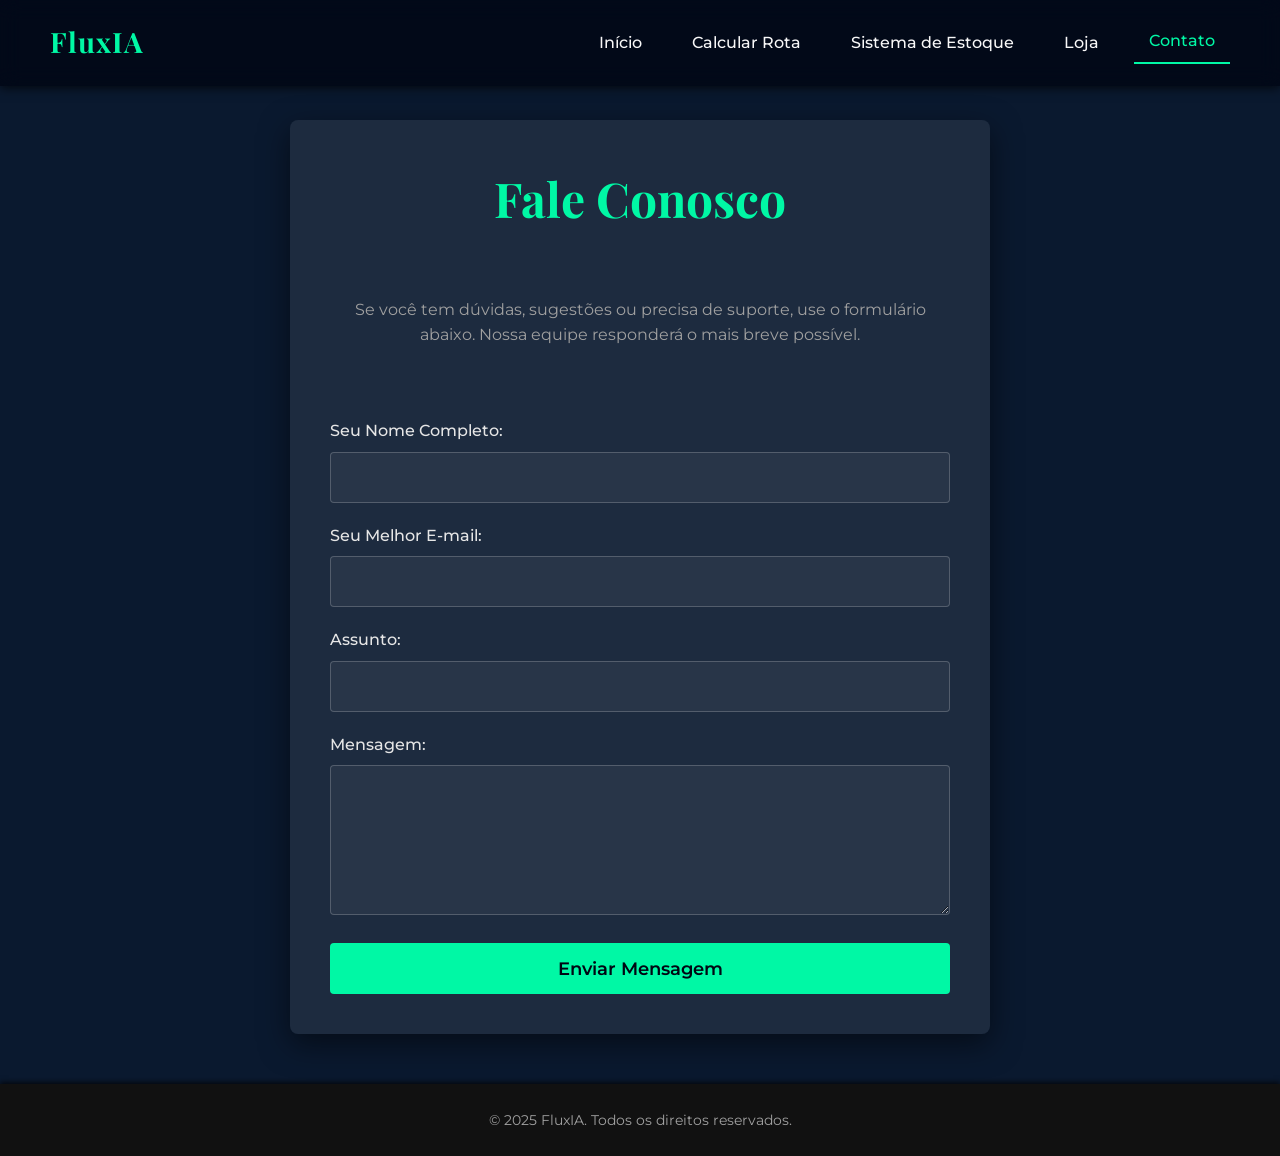
==== contato.html @ a32a06ac "Add files via upload" ====
<!DOCTYPE html>
<html lang="pt-br">

<head>
    <meta charset="UTF-8">
    <title>Fale Conosco - FluxIA</title>
    <meta name="viewport" content="width=device-width, initial-scale=1.0">
    <link rel="preconnect" href="https://fonts.googleapis.com">
    <link rel="preconnect" href="https://fonts.gstatic.com" crossorigin>
    <link href="https://fonts.googleapis.com/css2?family=Montserrat:wght@300;400;500;600&family=Playfair+Display:wght@400;700&display=swap" rel="stylesheet">
    <link rel="stylesheet" href="https://cdnjs.cloudflare.com/ajax/libs/font-awesome/6.0.0-beta3/css/all.min.css">
    
    <style>
        /* Variáveis de Cor Mantidas */
        :root {
            /* Paleta de Cores: Verde e Branco */
            --dark-bg: #010613;
            --primary-color: #00F8A5;
            /* Verde vibrante */
            --secondary-color: #E6E6E6;
            /* Cinza/branco suave */
            --text-light: #F8F8F8;
            --text-muted: #A0A0A0;
            --card-bg: rgba(255, 255, 255, 0.08);
            --header-bg: rgba(1, 6, 19, 0.8);
            --main-bg-color: #0A192F;
        }

        html { scroll-behavior: smooth; }
        * {
            margin: 0;
            padding: 0;
            box-sizing: border-box;
            font-family: 'Montserrat', sans-serif;
        }

        body {
            background-color: var(--main-bg-color);
            color: var(--text-light);
            overflow-x: hidden;
            line-height: 1.6;
            min-height: 100vh;
            display: flex;
            flex-direction: column;
        }

        /* HEADER & FOOTER (Estilos mantidos) */
        header {
            background-color: var(--header-bg);
            backdrop-filter: blur(10px);
            display: flex;
            justify-content: space-between;
            align-items: center;
            padding: 20px 50px;
            position: fixed;
            top: 0;
            left: 0;
            width: 100%;
            z-index: 100;
            box-shadow: 0 2px 10px rgba(0, 0, 0, 0.7);
        }

        .logo {
            font-family: 'Playfair Display', serif;
            font-size: 28px;
            font-weight: 700;
            color: var(--primary-color);
            text-decoration: none;
            letter-spacing: 1px;
        }

        nav { display: flex; gap: 20px; }
        nav a {
            text-decoration: none;
            color: var(--text-light);
            font-weight: 500;
            padding: 10px 15px;
            transition: all 0.3s ease;
            position: relative;
        }

        nav a:hover, nav a.active {
            color: var(--primary-color);
            transform: translateY(-2px);
        }
        
        nav a::after {
            content: '';
            position: absolute;
            width: 0;
            height: 2px;
            background: var(--primary-color);
            left: 50%;
            bottom: 0;
            transition: width 0.3s ease, left 0.3s ease;
        }

        nav a:hover::after, nav a.active::after {
            width: 100%;
            left: 0;
        }

        /* CONTEÚDO PRINCIPAL */
        main {
            padding: 120px 20px 50px;
            max-width: 1000px;
            margin: 0 auto;
            flex-grow: 1;
            width: 100%;
            display: flex;
            flex-direction: column;
            align-items: center;
        }

        .contact-container {
            display: flex;
            flex-direction: column;
            width: 100%;
            gap: 40px;
            max-width: 700px;
            padding: 40px;
            background-color: var(--card-bg);
            border-radius: 8px;
            box-shadow: 0 10px 30px rgba(0, 0, 0, 0.5);
            animation: fadeIn 1s ease;
        }

        .contact-container h1 {
            font-family: 'Playfair Display', serif;
            font-size: clamp(2rem, 4vw, 3rem);
            color: var(--primary-color);
            text-align: center;
            margin-bottom: 20px;
        }
        
        .contact-container p {
            text-align: center;
            color: var(--text-muted);
            margin-bottom: 30px;
        }

        .form-group { margin-bottom: 20px; }

        .form-group label {
            display: block;
            margin-bottom: 8px;
            font-weight: 500;
            color: var(--secondary-color);
        }

        .form-group input,
        .form-group textarea {
            width: 100%;
            padding: 15px;
            font-size: 1rem;
            border: 1px solid rgba(255, 255, 255, 0.2);
            border-radius: 4px;
            background-color: rgba(255, 255, 255, 0.05);
            color: var(--text-light);
            transition: all 0.3s ease;
            resize: vertical;
        }

        .form-group input:focus,
        .form-group textarea:focus {
            outline: none;
            border-color: var(--primary-color);
            box-shadow: 0 0 5px rgba(100, 255, 218, 0.5); 
        }

        .form-group textarea { min-height: 150px; }

        button.submit-btn {
            cursor: pointer;
            background-color: var(--primary-color);
            color: var(--dark-bg);
            font-weight: 600;
            border: none;
            padding: 15px 20px;
            border-radius: 4px;
            width: 100%;
            font-size: 1.1rem;
            transition: all 0.3s ease;
        }

        button.submit-btn:hover {
            transform: translateY(-2px);
            box-shadow: 0 5px 15px rgba(100, 255, 218, 0.4);
            background-color: #4EE8C1;
        }
        
        #feedbackMessage {
            margin-top: 20px;
            padding: 15px;
            border-radius: 4px;
            text-align: center;
            font-weight: 600;
            display: none; 
        }
        
        .success { background-color: #28a745; color: white; }
        .error { background-color: #dc3545; color: white; }
        .hidden { display: none; }

        /* FOOTER */
        footer {
            background-color: #111111;
            color: #EEEEEE; 
            padding: 25px 0;
            width: 100%;
            margin-top: auto;
            box-shadow: 0 -2px 5px rgba(0, 0, 0, 0.7); 
            text-align: center;
        }
        
        footer p {
            margin: 0;
            font-size: 14px;
            color: var(--text-muted);
        }

        @media (max-width: 768px) {
            header {
                flex-direction: column;
                padding: 20px;
                gap: 15px;
            }

            main { padding-top: 150px; }
            .contact-container { padding: 25px; }
        }
    </style>
</head>

<body>
    <header>
        <a href="Fluxiainicio.html" class="logo">FluxIA</a>
        <nav>
            <a href="Fluxiainicio.html">Início</a>
            <a href="calcular rotas.html">Calcular Rota</a>
            <a href="estoque.html">Sistema de Estoque</a>
            <a href="loja.html">Loja</a>
            <a href="contato.html" class="active">Contato</a>
        </nav>
    </header>

    <main>
        <div class="contact-container">
            <h1>Fale Conosco</h1>
            <p>Se você tem dúvidas, sugestões ou precisa de suporte, use o formulário abaixo. Nossa equipe responderá o mais breve possível.</p>
            
            <form action="https://formspree.io/f/xyznwlwo" method="POST" id="contactForm">
                
                <div class="form-group">
                    <label for="name">Seu Nome Completo:</label>
                    <input type="text" id="name" name="Nome" required>
                </div>
                
                <div class="form-group">
                    <label for="email">Seu Melhor E-mail:</label>
                    <input type="email" id="email" name="_replyto" required>
                </div>
                
                <div class="form-group">
                    <label for="subject">Assunto:</label>
                    <input type="text" id="subject" name="Assunto" required>
                </div>

                <div class="form-group">
                    <label for="message">Mensagem:</label>
                    <textarea id="message" name="Mensagem" required></textarea>
                </div>
                
                <button type="submit" class="submit-btn">Enviar Mensagem</button>
            </form>
            
            <div id="feedbackMessage"></div>
        </div>
    </main>

    <footer>
        <p>© 2025 FluxIA. Todos os direitos reservados.</p>
    </footer>
   
    <script>
        document.addEventListener('DOMContentLoaded', () => {
            const form = document.getElementById('contactForm');
            const feedbackMessage = document.getElementById('feedbackMessage');
            
            // Verifica a URL em busca do parâmetro '?submitted=true' após o Formspree
            const urlParams = new URLSearchParams(window.location.search);
            if (urlParams.get('submitted') === 'true') {
                feedbackMessage.textContent = 'Mensagem enviada com sucesso! Agradecemos o seu contato.';
                feedbackMessage.className = 'success';
                feedbackMessage.style.display = 'block';
                
                // Limpa o parâmetro da URL após exibir o feedback (boa prática)
                history.replaceState(null, '', window.location.pathname);
            }
            
            // Adiciona um listener para mostrar uma mensagem de espera ao clicar no botão
            form.addEventListener('submit', function() {
                // Mensagem de erro caso o ID não tenha sido trocado
                if (form.action.includes('SEU_ID_DO_FORMSPREE_PARA_YURI')) {
                    feedbackMessage.textContent = 'ERRO: Por favor, troque o placeholder do Formspree (action) pelo seu ID real.';
                    feedbackMessage.className = 'error';
                } else {
                    // Mensagem de envio real (feedback visual antes do Formspree redirecionar)
                    feedbackMessage.textContent = 'Enviando... Por favor, aguarde o Formspree.';
                    feedbackMessage.className = 'success';
                }
                feedbackMessage.style.display = 'block';
            });
        });
    </script>
</body>

</html>
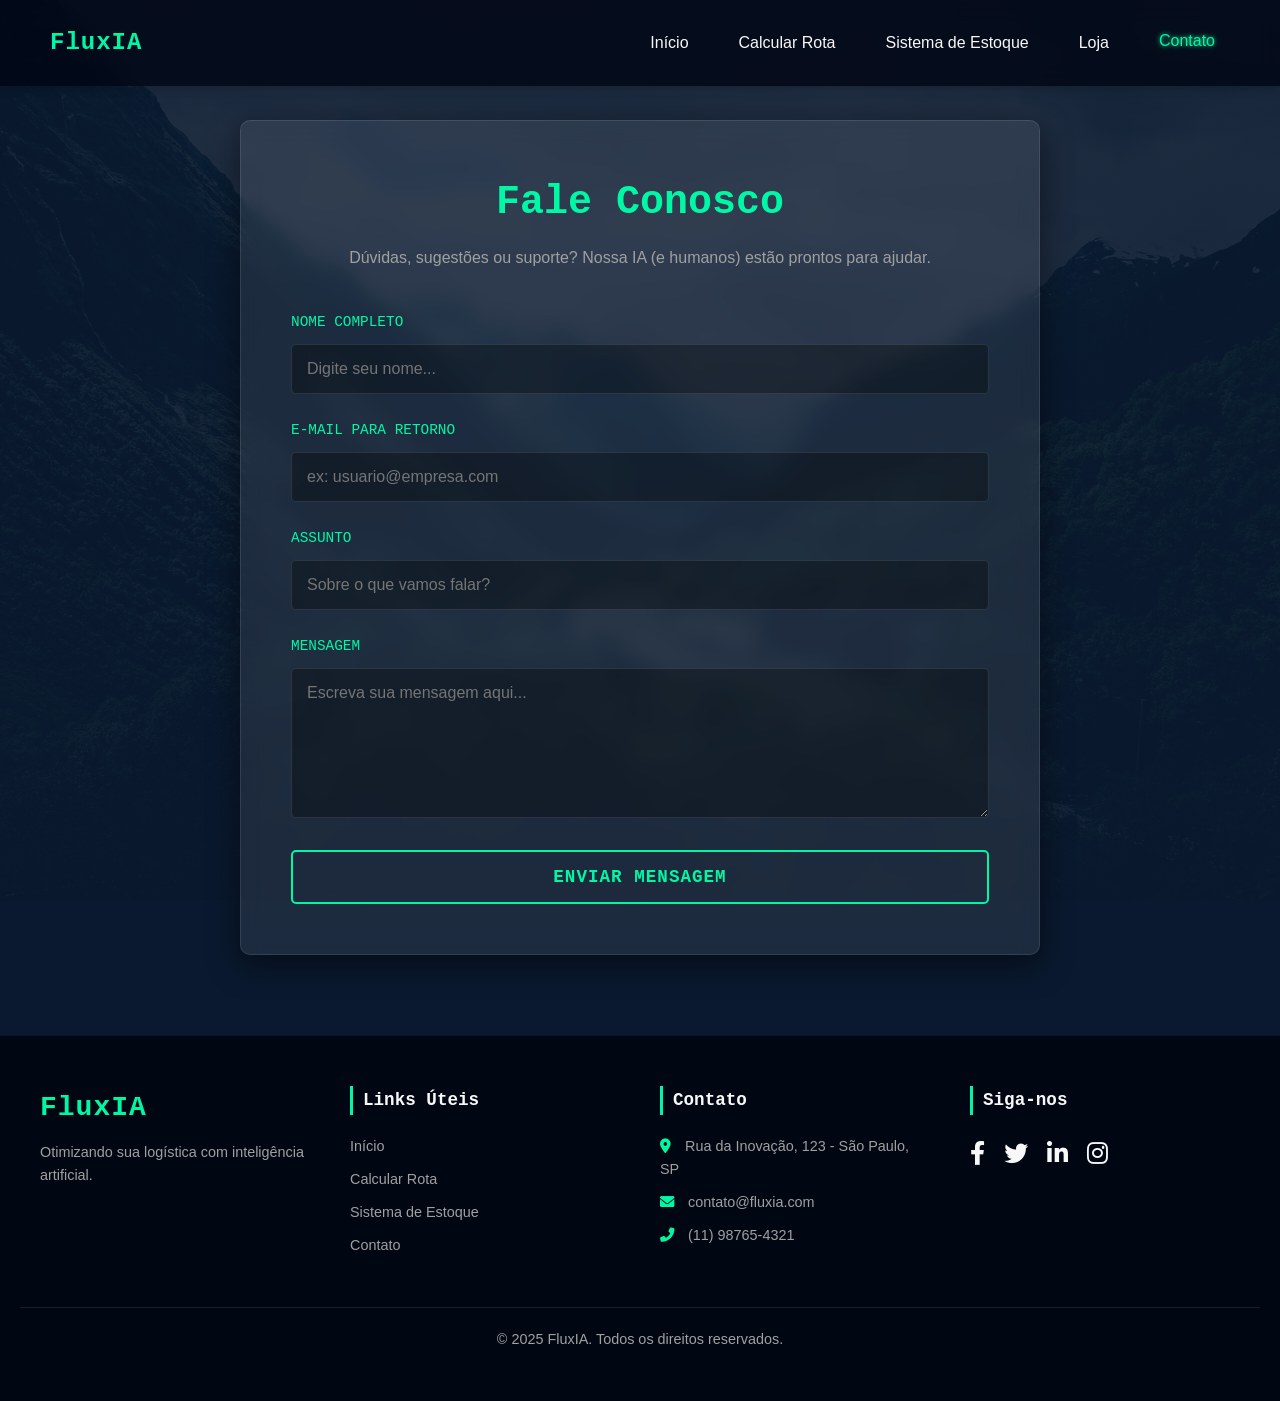
==== commit 4b182abf: "contato.html" ====
--- a/contato.html
+++ b/contato.html
@@ -3,22 +3,20 @@
 
 <head>
     <meta charset="UTF-8">
+    <meta name="viewport" content="width=device-width, initial-scale=1.0">
     <title>Fale Conosco - FluxIA</title>
-    <meta name="viewport" content="width=device-width, initial-scale=1.0">
+    
     <link rel="preconnect" href="https://fonts.googleapis.com">
     <link rel="preconnect" href="https://fonts.gstatic.com" crossorigin>
-    <link href="https://fonts.googleapis.com/css2?family=Montserrat:wght@300;400;500;600&family=Playfair+Display:wght@400;700&display=swap" rel="stylesheet">
+    <link href="https://fonts.googleapis.com/css2?family=Space+Mono:wght@400;700&family=Poppins:wght@400;500;600&display=swap" rel="stylesheet">
     <link rel="stylesheet" href="https://cdnjs.cloudflare.com/ajax/libs/font-awesome/6.0.0-beta3/css/all.min.css">
     
     <style>
-        /* Variáveis de Cor Mantidas */
         :root {
-            /* Paleta de Cores: Verde e Branco */
+            /* Mesma paleta do Fluxiainicio */
             --dark-bg: #010613;
-            --primary-color: #00F8A5;
-            /* Verde vibrante */
+            --primary-color: #00F8A5; /* Verde vibrante */
             --secondary-color: #E6E6E6;
-            /* Cinza/branco suave */
             --text-light: #F8F8F8;
             --text-muted: #A0A0A0;
             --card-bg: rgba(255, 255, 255, 0.08);
@@ -26,12 +24,14 @@
             --main-bg-color: #0A192F;
         }
 
+        /* Reset & Global Styles */
         html { scroll-behavior: smooth; }
+
         * {
             margin: 0;
             padding: 0;
             box-sizing: border-box;
-            font-family: 'Montserrat', sans-serif;
+            font-family: 'Poppins', sans-serif;
         }
 
         body {
@@ -39,12 +39,17 @@
             color: var(--text-light);
             overflow-x: hidden;
             line-height: 1.6;
-            min-height: 100vh;
             display: flex;
             flex-direction: column;
-        }
-
-        /* HEADER & FOOTER (Estilos mantidos) */
+            min-height: 100vh;
+            /* Opcional: Adicionar a imagem de fundo suavemente como no início */
+            background-image: linear-gradient(rgba(10, 25, 47, 0.9), rgba(10, 25, 47, 0.95)), url('imagemfundo.jpg');
+            background-size: cover;
+            background-attachment: fixed;
+            background-position: center;
+        }
+
+        /* Header & Navigation (Idêntico ao Início) */
         header {
             background-color: var(--header-bg);
             backdrop-filter: blur(10px);
@@ -57,12 +62,12 @@
             left: 0;
             width: 100%;
             z-index: 100;
-            box-shadow: 0 2px 10px rgba(0, 0, 0, 0.7);
+            box-shadow: 0 2px 10px rgba(0, 0, 0, 0.2);
         }
 
         .logo {
-            font-family: 'Playfair Display', serif;
-            font-size: 28px;
+            font-family: 'Space Mono', monospace;
+            font-size: 24px;
             font-weight: 700;
             color: var(--primary-color);
             text-decoration: none;
@@ -70,82 +75,75 @@
         }
 
         nav { display: flex; gap: 20px; }
+
         nav a {
             text-decoration: none;
             color: var(--text-light);
             font-weight: 500;
             padding: 10px 15px;
             transition: all 0.3s ease;
+        }
+
+        nav a:hover, nav a.active {
+            color: var(--primary-color);
+            transform: translateY(-2px);
+            text-shadow: 0 0 5px var(--primary-color);
+        }
+
+        /* Conteúdo Principal */
+        main {
+            padding-top: 120px; /* Espaço para o header fixo */
+            padding-bottom: 80px;
+            padding-left: 20px;
+            padding-right: 20px;
+            flex: 1;
+            display: flex;
+            justify-content: center;
+            align-items: center;
+        }
+
+        .contact-container {
+            width: 100%;
+            max-width: 800px;
+            background-color: var(--card-bg);
+            backdrop-filter: blur(10px);
+            border: 1px solid rgba(255, 255, 255, 0.1);
+            border-radius: 10px;
+            padding: 50px;
+            box-shadow: 0 10px 30px rgba(0, 0, 0, 0.5);
+            animation: slideInUp 0.8s ease-out;
             position: relative;
         }
-
-        nav a:hover, nav a.active {
-            color: var(--primary-color);
-            transform: translateY(-2px);
-        }
         
-        nav a::after {
-            content: '';
-            position: absolute;
-            width: 0;
-            height: 2px;
-            background: var(--primary-color);
-            left: 50%;
-            bottom: 0;
-            transition: width 0.3s ease, left 0.3s ease;
-        }
-
-        nav a:hover::after, nav a.active::after {
-            width: 100%;
-            left: 0;
-        }
-
-        /* CONTEÚDO PRINCIPAL */
-        main {
-            padding: 120px 20px 50px;
-            max-width: 1000px;
-            margin: 0 auto;
-            flex-grow: 1;
-            width: 100%;
-            display: flex;
-            flex-direction: column;
-            align-items: center;
-        }
-
-        .contact-container {
-            display: flex;
-            flex-direction: column;
-            width: 100%;
-            gap: 40px;
-            max-width: 700px;
-            padding: 40px;
-            background-color: var(--card-bg);
-            border-radius: 8px;
-            box-shadow: 0 10px 30px rgba(0, 0, 0, 0.5);
-            animation: fadeIn 1s ease;
+        /* Borda brilhante suave ao passar o mouse, similar aos cards do início */
+        .contact-container:hover {
+            border: 1px solid rgba(0, 248, 165, 0.3);
         }
 
         .contact-container h1 {
-            font-family: 'Playfair Display', serif;
-            font-size: clamp(2rem, 4vw, 3rem);
+            font-family: 'Space Mono', monospace;
+            font-size: 2.5rem;
             color: var(--primary-color);
             text-align: center;
-            margin-bottom: 20px;
+            margin-bottom: 10px;
         }
         
-        .contact-container p {
+        .contact-container p.subtitle {
             text-align: center;
             color: var(--text-muted);
-            margin-bottom: 30px;
-        }
-
-        .form-group { margin-bottom: 20px; }
+            margin-bottom: 40px;
+            font-size: 1rem;
+        }
+
+        .form-group { margin-bottom: 25px; }
 
         .form-group label {
             display: block;
-            margin-bottom: 8px;
+            margin-bottom: 10px;
             font-weight: 500;
-            color: var(--secondary-color);
+            color: var(--primary-color);
+            font-family: 'Space Mono', monospace;
+            font-size: 0.9rem;
         }
 
         .form-group input,
@@ -153,81 +151,153 @@
             width: 100%;
             padding: 15px;
             font-size: 1rem;
-            border: 1px solid rgba(255, 255, 255, 0.2);
-            border-radius: 4px;
-            background-color: rgba(255, 255, 255, 0.05);
+            border: 1px solid rgba(255, 255, 255, 0.1);
+            border-radius: 5px;
+            background-color: rgba(0, 0, 0, 0.3); /* Fundo mais escuro para input */
             color: var(--text-light);
             transition: all 0.3s ease;
-            resize: vertical;
+            font-family: 'Poppins', sans-serif;
         }
 
         .form-group input:focus,
         .form-group textarea:focus {
             outline: none;
             border-color: var(--primary-color);
-            box-shadow: 0 0 5px rgba(100, 255, 218, 0.5); 
-        }
-
-        .form-group textarea { min-height: 150px; }
+            box-shadow: 0 0 10px rgba(0, 248, 165, 0.2);
+            background-color: rgba(0, 0, 0, 0.5);
+        }
+
+        .form-group textarea { 
+            min-height: 150px; 
+            resize: vertical;
+        }
 
         button.submit-btn {
             cursor: pointer;
-            background-color: var(--primary-color);
-            color: var(--dark-bg);
-            font-weight: 600;
-            border: none;
-            padding: 15px 20px;
-            border-radius: 4px;
+            background: transparent;
+            color: var(--primary-color);
+            border: 2px solid var(--primary-color);
+            font-family: 'Space Mono', monospace;
+            font-weight: 700;
+            padding: 15px 30px;
+            border-radius: 5px;
             width: 100%;
             font-size: 1.1rem;
             transition: all 0.3s ease;
+            text-transform: uppercase;
+            letter-spacing: 1px;
         }
 
         button.submit-btn:hover {
-            transform: translateY(-2px);
-            box-shadow: 0 5px 15px rgba(100, 255, 218, 0.4);
-            background-color: #4EE8C1;
+            background-color: var(--primary-color);
+            color: var(--dark-bg);
+            box-shadow: 0 0 15px var(--primary-color);
+            transform: translateY(-3px);
         }
         
+        /* Feedback Messages */
         #feedbackMessage {
             margin-top: 20px;
             padding: 15px;
-            border-radius: 4px;
+            border-radius: 5px;
             text-align: center;
             font-weight: 600;
             display: none; 
+            font-family: 'Space Mono', monospace;
         }
         
-        .success { background-color: #28a745; color: white; }
-        .error { background-color: #dc3545; color: white; }
-        .hidden { display: none; }
-
-        /* FOOTER */
+        .success { background-color: rgba(40, 167, 69, 0.2); color: #28a745; border: 1px solid #28a745; }
+        .error { background-color: rgba(220, 53, 69, 0.2); color: #dc3545; border: 1px solid #dc3545; }
+
+        /* Animação de entrada */
+        @keyframes slideInUp {
+            from { transform: translateY(30px); opacity: 0; }
+            to { transform: translateY(0); opacity: 1; }
+        }
+
+        /* Footer (Idêntico ao Início) */
         footer {
-            background-color: #111111;
-            color: #EEEEEE; 
-            padding: 25px 0;
-            width: 100%;
-            margin-top: auto;
-            box-shadow: 0 -2px 5px rgba(0, 0, 0, 0.7); 
+            background-color: var(--dark-bg);
+            color: var(--text-muted);
+            padding: 50px 20px;
+            font-size: 0.9rem;
+            border-top: 1px solid rgba(255, 255, 255, 0.05);
+        }
+
+        .footer-container {
+            display: flex;
+            flex-wrap: wrap;
+            justify-content: space-between;
+            align-items: flex-start;
+            max-width: 1200px;
+            margin: 0 auto;
+            gap: 40px;
+        }
+
+        .footer-logo, .footer-links, .footer-contact, .footer-social {
+            flex: 1;
+            min-width: 200px;
+        }
+
+        .footer-logo .logo {
+            font-size: 28px;
+            color: var(--primary-color);
+            margin-bottom: 10px;
+            display: block;
+        }
+
+        .footer-links h4, .footer-contact h4, .footer-social h4 {
+            color: var(--text-light);
+            font-family: 'Space Mono', monospace;
+            font-size: 1.1rem;
+            margin-bottom: 20px;
+            border-left: 3px solid var(--primary-color);
+            padding-left: 10px;
+        }
+
+        .footer-links ul { list-style: none; }
+        .footer-links li { margin-bottom: 10px; }
+
+        .footer-links a {
+            text-decoration: none;
+            color: var(--text-muted);
+            transition: color 0.3s ease;
+        }
+
+        .footer-links a:hover { color: var(--primary-color); }
+
+        .footer-contact p { margin-bottom: 10px; }
+        .footer-contact i { margin-right: 10px; color: var(--primary-color); }
+
+        .footer-social a {
+            color: var(--text-light);
+            font-size: 1.5rem;
+            margin-right: 15px;
+            transition: color 0.3s ease, transform 0.3s ease;
+        }
+
+        .footer-social a:hover {
+            color: var(--primary-color);
+            transform: translateY(-3px);
+        }
+
+        .footer-bottom {
             text-align: center;
-        }
-        
-        footer p {
-            margin: 0;
-            font-size: 14px;
+            margin-top: 40px;
+            padding-top: 20px;
+            border-top: 1px solid rgba(255, 255, 255, 0.1);
             color: var(--text-muted);
         }
 
+        /* Responsividade */
         @media (max-width: 768px) {
             header {
+                padding: 15px 20px;
                 flex-direction: column;
-                padding: 20px;
                 gap: 15px;
             }
-
-            main { padding-top: 150px; }
-            .contact-container { padding: 25px; }
+            .contact-container { padding: 30px 20px; }
+            .hero-title { font-size: 3rem; }
         }
     </style>
 </head>
@@ -247,31 +317,31 @@
     <main>
         <div class="contact-container">
             <h1>Fale Conosco</h1>
-            <p>Se você tem dúvidas, sugestões ou precisa de suporte, use o formulário abaixo. Nossa equipe responderá o mais breve possível.</p>
+            <p class="subtitle">Dúvidas, sugestões ou suporte? Nossa IA (e humanos) estão prontos para ajudar.</p>
             
             <form action="https://formspree.io/f/xyznwlwo" method="POST" id="contactForm">
                 
                 <div class="form-group">
-                    <label for="name">Seu Nome Completo:</label>
-                    <input type="text" id="name" name="Nome" required>
+                    <label for="name">NOME COMPLETO</label>
+                    <input type="text" id="name" name="Nome" placeholder="Digite seu nome..." required>
                 </div>
                 
                 <div class="form-group">
-                    <label for="email">Seu Melhor E-mail:</label>
-                    <input type="email" id="email" name="_replyto" required>
+                    <label for="email">E-MAIL PARA RETORNO</label>
+                    <input type="email" id="email" name="_replyto" placeholder="ex: usuario@empresa.com" required>
                 </div>
                 
                 <div class="form-group">
-                    <label for="subject">Assunto:</label>
-                    <input type="text" id="subject" name="Assunto" required>
+                    <label for="subject">ASSUNTO</label>
+                    <input type="text" id="subject" name="Assunto" placeholder="Sobre o que vamos falar?" required>
                 </div>
 
                 <div class="form-group">
-                    <label for="message">Mensagem:</label>
-                    <textarea id="message" name="Mensagem" required></textarea>
+                    <label for="message">MENSAGEM</label>
+                    <textarea id="message" name="Mensagem" placeholder="Escreva sua mensagem aqui..." required></textarea>
                 </div>
                 
-                <button type="submit" class="submit-btn">Enviar Mensagem</button>
+                <button type="submit" class="submit-btn">ENVIAR MENSAGEM</button>
             </form>
             
             <div id="feedbackMessage"></div>
@@ -279,7 +349,37 @@
     </main>
 
     <footer>
-        <p>© 2025 FluxIA. Todos os direitos reservados.</p>
+        <div class="footer-container">
+            <div class="footer-logo">
+                <a href="#" class="logo">FluxIA</a>
+                <p>Otimizando sua logística com inteligência artificial.</p>
+            </div>
+            <div class="footer-links">
+                <h4>Links Úteis</h4>
+                <ul>
+                    <li><a href="Fluxiainicio.html">Início</a></li>
+                    <li><a href="calcular rotas.html">Calcular Rota</a></li>
+                    <li><a href="estoque.html">Sistema de Estoque</a></li>
+                    <li><a href="contato.html">Contato</a></li>
+                </ul>
+            </div>
+            <div class="footer-contact">
+                <h4>Contato</h4>
+                <p><i class="fas fa-map-marker-alt"></i> Rua da Inovação, 123 - São Paulo, SP</p>
+                <p><i class="fas fa-envelope"></i> contato@fluxia.com</p>
+                <p><i class="fas fa-phone-alt"></i> (11) 98765-4321</p>
+            </div>
+            <div class="footer-social">
+                <h4>Siga-nos</h4>
+                <a href="#"><i class="fab fa-facebook-f"></i></a>
+                <a href="#"><i class="fab fa-twitter"></i></a>
+                <a href="#"><i class="fab fa-linkedin-in"></i></a>
+                <a href="#"><i class="fab fa-instagram"></i></a>
+            </div>
+        </div>
+        <div class="footer-bottom">
+            © 2025 FluxIA. Todos os direitos reservados.
+        </div>
     </footer>
    
     <script>
@@ -287,26 +387,20 @@
             const form = document.getElementById('contactForm');
             const feedbackMessage = document.getElementById('feedbackMessage');
             
-            // Verifica a URL em busca do parâmetro '?submitted=true' após o Formspree
             const urlParams = new URLSearchParams(window.location.search);
             if (urlParams.get('submitted') === 'true') {
                 feedbackMessage.textContent = 'Mensagem enviada com sucesso! Agradecemos o seu contato.';
                 feedbackMessage.className = 'success';
                 feedbackMessage.style.display = 'block';
-                
-                // Limpa o parâmetro da URL após exibir o feedback (boa prática)
                 history.replaceState(null, '', window.location.pathname);
             }
             
-            // Adiciona um listener para mostrar uma mensagem de espera ao clicar no botão
             form.addEventListener('submit', function() {
-                // Mensagem de erro caso o ID não tenha sido trocado
                 if (form.action.includes('SEU_ID_DO_FORMSPREE_PARA_YURI')) {
-                    feedbackMessage.textContent = 'ERRO: Por favor, troque o placeholder do Formspree (action) pelo seu ID real.';
+                    feedbackMessage.textContent = 'ERRO: Por favor, configure o ID do Formspree.';
                     feedbackMessage.className = 'error';
                 } else {
-                    // Mensagem de envio real (feedback visual antes do Formspree redirecionar)
-                    feedbackMessage.textContent = 'Enviando... Por favor, aguarde o Formspree.';
+                    feedbackMessage.textContent = 'Processando envio...';
                     feedbackMessage.className = 'success';
                 }
                 feedbackMessage.style.display = 'block';
@@ -315,4 +409,4 @@
     </script>
 </body>
 
-</html>+</html>
